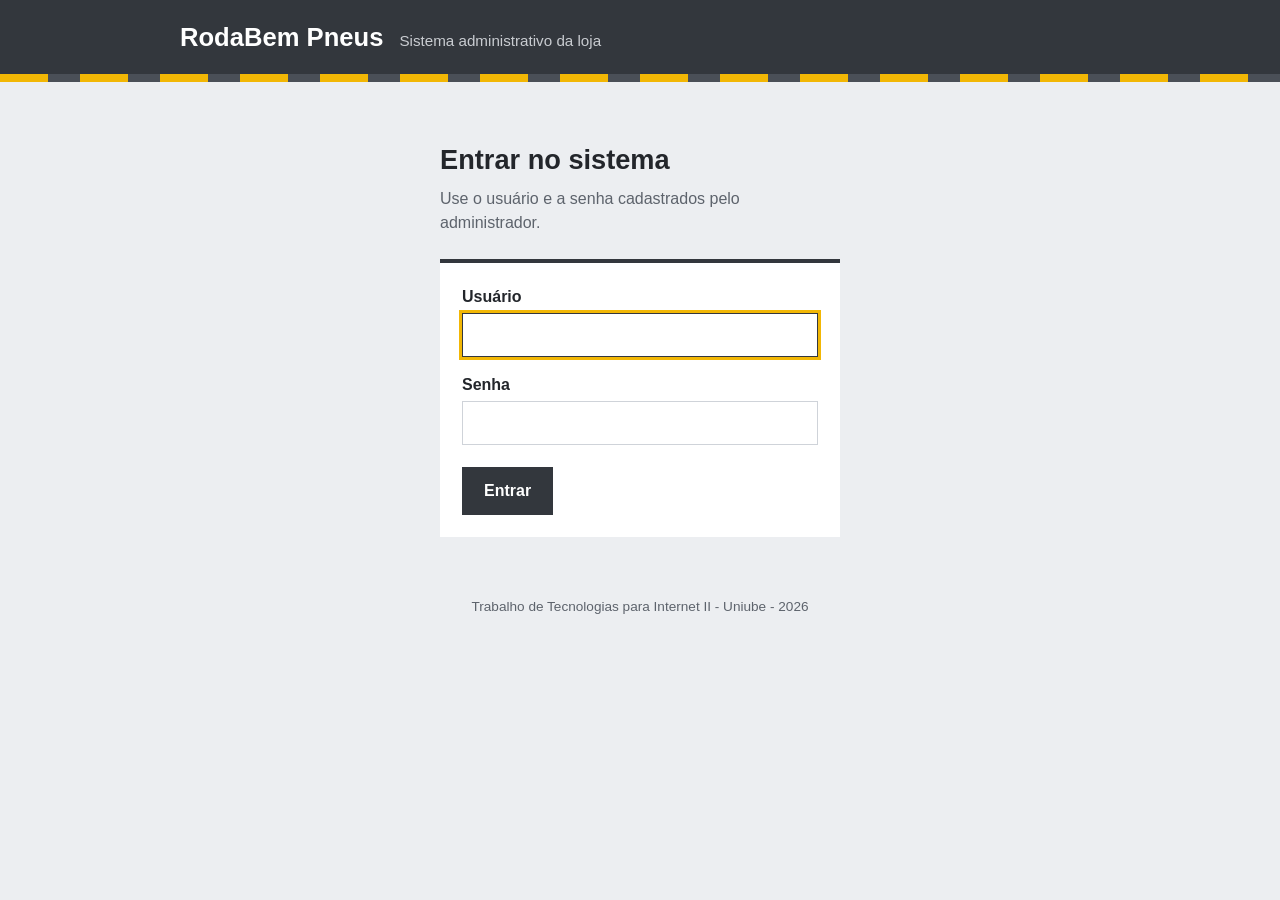
==== login.html @ 1eb80a30 "Login com sessao, protecao das paginas e listagem com alterar e excluir" ====
<!DOCTYPE html>
<html lang="pt-BR">
<head>
    <meta charset="UTF-8">
    <meta name="viewport" content="width=device-width, initial-scale=1.0">
    <title>Entrar - RodaBem Pneus</title>
    <link rel="stylesheet" href="css/estilo.css">
</head>
<body data-publica>
    <header class="topo">
        <div class="topo-conteudo">
            <span class="marca">RodaBem Pneus</span>
            <span class="subtitulo">Sistema administrativo da loja</span>
        </div>
        <div class="faixa"></div>
    </header>

    <main class="container">
        <div class="caixa-login">
            <h1>Entrar no sistema</h1>
            <p class="descricao">Use o usuário e a senha cadastrados pelo administrador.</p>

            <form id="form-login" class="formulario" novalidate>
                <div class="campos">
                    <div class="campo">
                        <label for="login">Usuário</label>
                        <input type="text" id="login" name="login" autocomplete="username" autofocus>
                    </div>
                    <div class="campo">
                        <label for="senha">Senha</label>
                        <input type="password" id="senha" name="senha" autocomplete="current-password">
                    </div>
                </div>
                <div class="acoes">
                    <button type="submit" class="botao-principal">Entrar</button>
                </div>
            </form>

            <div id="resultado" class="resultado"></div>
        </div>
    </main>

    <footer class="rodape">
        Trabalho de Tecnologias para Internet II - Uniube - 2026
    </footer>

    <script src="js/comum.js"></script>
    <script src="js/login.js"></script>
</body>
</html>
---- css/estilo.css ----
/* cores usadas no sistema */
:root {
    --asfalto: #33373d;
    --asfalto-claro: #4a4f57;
    --faixa: #f2b705;
    --fundo: #eceef1;
    --branco: #ffffff;
    --texto: #23262b;
    --texto-suave: #5d636c;
    --borda: #cfd3d9;
    --verde: #2e7d4f;
    --vermelho: #b3261e;
}

* {
    box-sizing: border-box;
}

body {
    margin: 0;
    font-family: "Segoe UI", Roboto, Arial, sans-serif;
    background: var(--fundo);
    color: var(--texto);
    line-height: 1.5;
}

/* cabecalho com a faixa amarela, lembrando uma estrada */
.topo {
    background: var(--asfalto);
    color: var(--branco);
}

.topo-conteudo {
    max-width: 960px;
    margin: 0 auto;
    padding: 18px 20px;
    display: flex;
    flex-wrap: wrap;
    align-items: baseline;
    gap: 6px 16px;
}

.marca {
    color: var(--branco);
    text-decoration: none;
    font-size: 1.6rem;
    font-weight: 700;
}

.subtitulo {
    color: #c9ccd1;
    font-size: 0.95rem;
}

.faixa {
    height: 8px;
    background: repeating-linear-gradient(90deg, var(--faixa) 0 48px, transparent 48px 80px);
    background-color: var(--asfalto-claro);
}

.container {
    max-width: 960px;
    margin: 0 auto;
    padding: 28px 20px 40px;
}

h1 {
    font-size: 1.7rem;
    margin: 0 0 6px;
}

.boas-vindas p,
.descricao {
    color: var(--texto-suave);
    margin: 0 0 24px;
}

/* menu da pagina inicial */
.menu-principal {
    display: grid;
    grid-template-columns: repeat(auto-fill, minmax(260px, 1fr));
    gap: 14px;
}

.item-menu {
    display: block;
    background: var(--branco);
    border-left: 6px solid var(--asfalto);
    padding: 16px 18px;
    text-decoration: none;
    color: var(--texto);
}

.item-menu strong {
    display: block;
    font-size: 1.15rem;
}

.item-menu span {
    color: var(--texto-suave);
    font-size: 0.92rem;
}

.item-menu:hover {
    border-left-color: var(--faixa);
}

.item-menu:focus-visible {
    outline: 3px solid var(--faixa);
}

/* links das paginas internas */
.navegacao {
    display: flex;
    flex-wrap: wrap;
    gap: 6px 18px;
    margin-bottom: 22px;
    font-size: 0.95rem;
}

.navegacao a {
    color: var(--asfalto);
}

.navegacao a.atual {
    font-weight: 700;
    text-decoration: none;
}

/* formularios */
.formulario {
    background: var(--branco);
    padding: 22px;
    border-top: 4px solid var(--asfalto);
}

.campos {
    display: grid;
    grid-template-columns: repeat(auto-fill, minmax(240px, 1fr));
    gap: 16px 20px;
}

.campo label {
    display: block;
    font-weight: 600;
    margin-bottom: 4px;
}

.campo small {
    display: block;
    color: var(--texto-suave);
    font-size: 0.82rem;
    margin-top: 3px;
}

.campo input,
.campo select {
    width: 100%;
    padding: 9px 10px;
    border: 1px solid var(--borda);
    font: inherit;
    background: var(--branco);
}

.campo input:focus,
.campo select:focus {
    outline: 3px solid var(--faixa);
    border-color: var(--asfalto);
}

.campo .campo-check {
    display: flex;
    align-items: center;
    gap: 8px;
    font-weight: 600;
    margin-top: 30px;
}

.campo .campo-check input {
    width: auto;
}

.acoes {
    margin-top: 22px;
    display: flex;
    gap: 10px;
    flex-wrap: wrap;
}

button {
    font: inherit;
    font-weight: 600;
    padding: 10px 20px;
    border: 2px solid var(--asfalto);
    cursor: pointer;
}

.botao-principal {
    background: var(--asfalto);
    color: var(--branco);
}

.botao-principal:hover {
    background: var(--asfalto-claro);
}

.botao-secundario {
    background: var(--branco);
    color: var(--asfalto);
}

button:focus-visible {
    outline: 3px solid var(--faixa);
    outline-offset: 2px;
}

/* caixa que mostra a resposta do PHP */
.resultado {
    margin-top: 20px;
    padding: 14px 18px;
    background: var(--branco);
    border-left: 6px solid var(--borda);
}

.resultado:empty {
    display: none;
}

.resultado.sucesso {
    border-left-color: var(--verde);
}

.resultado.erro {
    border-left-color: var(--vermelho);
}

.resultado h2 {
    font-size: 1.1rem;
    margin: 0 0 8px;
}

.resultado ul {
    margin: 0;
    padding-left: 20px;
}

.resultado table {
    border-collapse: collapse;
    width: 100%;
}

.resultado td {
    padding: 5px 8px;
    border-bottom: 1px solid var(--fundo);
    vertical-align: top;
}

.resultado td:first-child {
    color: var(--texto-suave);
    width: 45%;
}

/* enquanto confere se o usuario fez login, o conteudo da pagina fica escondido */
html:not(.sessao-ok) body:not([data-publica]) main {
    visibility: hidden;
}

/* nome do usuario logado e botao de sair, no topo */
.usuario-logado {
    margin-left: auto;
    display: flex;
    align-items: center;
    gap: 12px;
    color: #c9ccd1;
    font-size: 0.95rem;
}

.botao-sair {
    padding: 4px 14px;
    background: transparent;
    color: var(--branco);
    border-color: var(--faixa);
}

.botao-sair:hover {
    background: var(--faixa);
    color: var(--asfalto);
}

/* tela de login */
.caixa-login {
    max-width: 400px;
    margin: 30px auto 0;
}

.caixa-login .campos {
    grid-template-columns: 1fr;
}

/* aviso que aparece quando um registro esta sendo alterado */
.aviso-edicao {
    background: #fff6d6;
    border-left: 6px solid var(--faixa);
    padding: 10px 14px;
    margin: 0 0 14px;
    font-weight: 600;
}

/* tabela com os registros do banco */
.lista-registros {
    margin-top: 32px;
}

.lista-registros h2 {
    font-size: 1.25rem;
    margin: 0 0 10px;
}

#lista {
    overflow-x: auto;
}

.tabela {
    width: 100%;
    border-collapse: collapse;
    background: var(--branco);
    font-size: 0.93rem;
}

.tabela th {
    background: var(--asfalto);
    color: var(--branco);
    text-align: left;
    padding: 8px 10px;
    white-space: nowrap;
}

.tabela td {
    padding: 8px 10px;
    border-bottom: 1px solid var(--fundo);
    vertical-align: middle;
}

.tabela tbody tr:hover {
    background: #f7f8fa;
}

.acoes-linha {
    white-space: nowrap;
}

.acoes-linha button + button {
    margin-left: 6px;
}

.botao-pequeno {
    padding: 4px 10px;
    font-size: 0.85rem;
}

.botao-perigo {
    background: var(--branco);
    color: var(--vermelho);
    border-color: var(--vermelho);
}

.botao-perigo:hover {
    background: var(--vermelho);
    color: var(--branco);
}

.rodape {
    text-align: center;
    color: var(--texto-suave);
    font-size: 0.85rem;
    padding: 20px;
}

@media (max-width: 600px) {
    .formulario {
        padding: 16px;
    }

    h1 {
        font-size: 1.4rem;
    }

    .usuario-logado {
        margin-left: 0;
    }
}
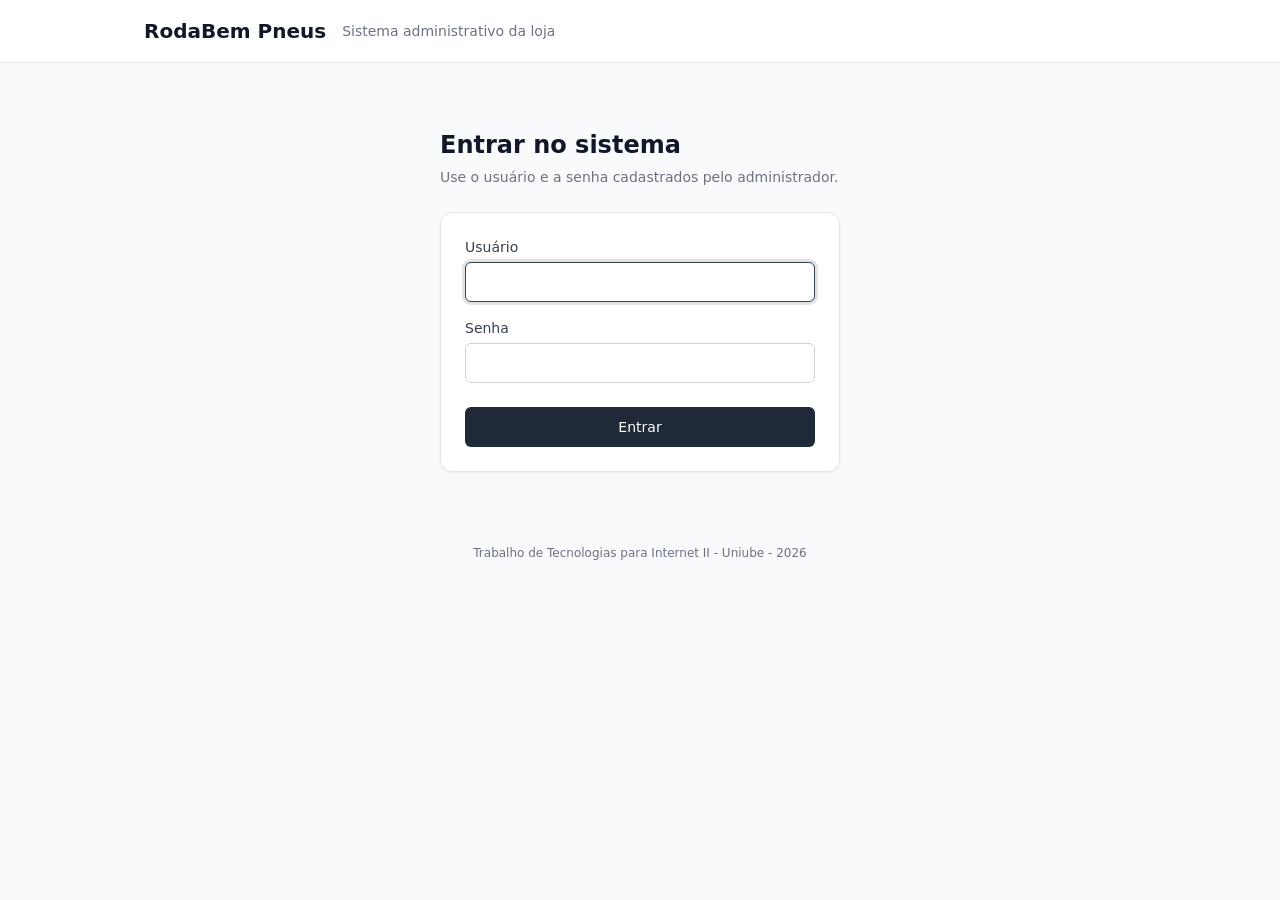
==== commit af77fd8d: "Novo visual: tokens de cor, espaco e raio e componentes padronizados" ====
--- a/login.html
+++ b/login.html
@@ -12,7 +12,6 @@
             <span class="marca">RodaBem Pneus</span>
             <span class="subtitulo">Sistema administrativo da loja</span>
         </div>
-        <div class="faixa"></div>
     </header>
 
     <main class="container">
--- a/css/estilo.css
+++ b/css/estilo.css
@@ -1,263 +1,100 @@
-/* cores usadas no sistema */
+/* ==============================================================
+   RodaBem Pneus - estilos
+   Organizado como um design system do Figma:
+   1. tokens (as "variables" do Figma): cores, espacos, raios, textos
+   2. componentes (os "components" do Figma): botao, campo, card,
+      tabela, alerta, navegacao
+   Os espacos seguem uma grade de 4 px (4, 8, 12, 16, 24, 32, 48),
+   como o auto layout do Figma.
+   ============================================================== */
+
+/* ---------- 1. tokens ---------- */
 :root {
-    --asfalto: #33373d;
-    --asfalto-claro: #4a4f57;
-    --faixa: #f2b705;
-    --fundo: #eceef1;
+    /* cores neutras */
+    --cinza-900: #111827;
+    --cinza-700: #374151;
+    --cinza-500: #6b7280;
+    --cinza-300: #d1d5db;
+    --cinza-200: #e5e7eb;
+    --cinza-100: #f3f4f6;
+    --cinza-50: #f9fafb;
     --branco: #ffffff;
-    --texto: #23262b;
-    --texto-suave: #5d636c;
-    --borda: #cfd3d9;
-    --verde: #2e7d4f;
-    --vermelho: #b3261e;
-}
-
+
+    /* cor da marca */
+    --marca-600: #1f2937;
+    --marca-500: #374151;
+
+    /* cores de estado */
+    --sucesso-700: #166534;
+    --sucesso-50: #f0fdf4;
+    --sucesso-200: #bbf7d0;
+    --erro-700: #b91c1c;
+    --erro-50: #fef2f2;
+    --erro-200: #fecaca;
+    --aviso-800: #854d0e;
+    --aviso-50: #fefce8;
+    --aviso-200: #fef08a;
+
+    /* espacos (grade de 4 px) */
+    --espaco-1: 4px;
+    --espaco-2: 8px;
+    --espaco-3: 12px;
+    --espaco-4: 16px;
+    --espaco-6: 24px;
+    --espaco-8: 32px;
+    --espaco-12: 48px;
+
+    /* cantos arredondados */
+    --raio-p: 6px;
+    --raio-m: 8px;
+    --raio-g: 12px;
+
+    /* textos */
+    --fonte: system-ui, -apple-system, "Segoe UI", Roboto, Arial, sans-serif;
+    --texto-xs: 0.75rem;   /* 12 px */
+    --texto-s: 0.875rem;   /* 14 px */
+    --texto-m: 1rem;       /* 16 px */
+    --texto-l: 1.25rem;    /* 20 px */
+    --texto-xl: 1.5rem;    /* 24 px */
+
+    /* sombra (elevation) */
+    --sombra-1: 0 1px 2px rgba(17, 24, 39, 0.06);
+    --sombra-2: 0 4px 12px rgba(17, 24, 39, 0.08);
+
+    --largura-max: 1040px;
+}
+
+/* ---------- base ---------- */
 * {
     box-sizing: border-box;
 }
 
 body {
     margin: 0;
-    font-family: "Segoe UI", Roboto, Arial, sans-serif;
-    background: var(--fundo);
-    color: var(--texto);
+    font-family: var(--fonte);
+    font-size: var(--texto-m);
     line-height: 1.5;
-}
-
-/* cabecalho com a faixa amarela, lembrando uma estrada */
-.topo {
-    background: var(--asfalto);
-    color: var(--branco);
-}
-
-.topo-conteudo {
-    max-width: 960px;
-    margin: 0 auto;
-    padding: 18px 20px;
-    display: flex;
-    flex-wrap: wrap;
-    align-items: baseline;
-    gap: 6px 16px;
-}
-
-.marca {
-    color: var(--branco);
-    text-decoration: none;
-    font-size: 1.6rem;
-    font-weight: 700;
-}
-
-.subtitulo {
-    color: #c9ccd1;
-    font-size: 0.95rem;
-}
-
-.faixa {
-    height: 8px;
-    background: repeating-linear-gradient(90deg, var(--faixa) 0 48px, transparent 48px 80px);
-    background-color: var(--asfalto-claro);
-}
-
-.container {
-    max-width: 960px;
-    margin: 0 auto;
-    padding: 28px 20px 40px;
+    background: var(--cinza-50);
+    color: var(--cinza-900);
 }
 
 h1 {
-    font-size: 1.7rem;
-    margin: 0 0 6px;
-}
-
-.boas-vindas p,
-.descricao {
-    color: var(--texto-suave);
-    margin: 0 0 24px;
-}
-
-/* menu da pagina inicial */
-.menu-principal {
-    display: grid;
-    grid-template-columns: repeat(auto-fill, minmax(260px, 1fr));
-    gap: 14px;
-}
-
-.item-menu {
-    display: block;
-    background: var(--branco);
-    border-left: 6px solid var(--asfalto);
-    padding: 16px 18px;
-    text-decoration: none;
-    color: var(--texto);
-}
-
-.item-menu strong {
-    display: block;
-    font-size: 1.15rem;
-}
-
-.item-menu span {
-    color: var(--texto-suave);
-    font-size: 0.92rem;
-}
-
-.item-menu:hover {
-    border-left-color: var(--faixa);
-}
-
-.item-menu:focus-visible {
-    outline: 3px solid var(--faixa);
-}
-
-/* links das paginas internas */
-.navegacao {
-    display: flex;
-    flex-wrap: wrap;
-    gap: 6px 18px;
-    margin-bottom: 22px;
-    font-size: 0.95rem;
-}
-
-.navegacao a {
-    color: var(--asfalto);
-}
-
-.navegacao a.atual {
-    font-weight: 700;
-    text-decoration: none;
-}
-
-/* formularios */
-.formulario {
-    background: var(--branco);
-    padding: 22px;
-    border-top: 4px solid var(--asfalto);
-}
-
-.campos {
-    display: grid;
-    grid-template-columns: repeat(auto-fill, minmax(240px, 1fr));
-    gap: 16px 20px;
-}
-
-.campo label {
-    display: block;
+    font-size: var(--texto-xl);
     font-weight: 600;
-    margin-bottom: 4px;
-}
-
-.campo small {
-    display: block;
-    color: var(--texto-suave);
-    font-size: 0.82rem;
-    margin-top: 3px;
-}
-
-.campo input,
-.campo select {
-    width: 100%;
-    padding: 9px 10px;
-    border: 1px solid var(--borda);
-    font: inherit;
-    background: var(--branco);
-}
-
-.campo input:focus,
-.campo select:focus {
-    outline: 3px solid var(--faixa);
-    border-color: var(--asfalto);
-}
-
-.campo .campo-check {
-    display: flex;
-    align-items: center;
-    gap: 8px;
+    margin: 0 0 var(--espaco-1);
+}
+
+h2 {
+    font-size: var(--texto-l);
     font-weight: 600;
-    margin-top: 30px;
-}
-
-.campo .campo-check input {
-    width: auto;
-}
-
-.acoes {
-    margin-top: 22px;
-    display: flex;
-    gap: 10px;
-    flex-wrap: wrap;
-}
-
-button {
-    font: inherit;
-    font-weight: 600;
-    padding: 10px 20px;
-    border: 2px solid var(--asfalto);
-    cursor: pointer;
-}
-
-.botao-principal {
-    background: var(--asfalto);
-    color: var(--branco);
-}
-
-.botao-principal:hover {
-    background: var(--asfalto-claro);
-}
-
-.botao-secundario {
-    background: var(--branco);
-    color: var(--asfalto);
-}
-
-button:focus-visible {
-    outline: 3px solid var(--faixa);
-    outline-offset: 2px;
-}
-
-/* caixa que mostra a resposta do PHP */
-.resultado {
-    margin-top: 20px;
-    padding: 14px 18px;
-    background: var(--branco);
-    border-left: 6px solid var(--borda);
-}
-
-.resultado:empty {
-    display: none;
-}
-
-.resultado.sucesso {
-    border-left-color: var(--verde);
-}
-
-.resultado.erro {
-    border-left-color: var(--vermelho);
-}
-
-.resultado h2 {
-    font-size: 1.1rem;
-    margin: 0 0 8px;
-}
-
-.resultado ul {
-    margin: 0;
-    padding-left: 20px;
-}
-
-.resultado table {
-    border-collapse: collapse;
-    width: 100%;
-}
-
-.resultado td {
-    padding: 5px 8px;
-    border-bottom: 1px solid var(--fundo);
-    vertical-align: top;
-}
-
-.resultado td:first-child {
-    color: var(--texto-suave);
-    width: 45%;
+    margin: 0 0 var(--espaco-3);
+}
+
+.descricao,
+.boas-vindas p {
+    color: var(--cinza-500);
+    font-size: var(--texto-s);
+    margin: 0 0 var(--espaco-6);
 }
 
 /* enquanto confere se o usuario fez login, o conteudo da pagina fica escondido */
@@ -265,127 +102,427 @@
     visibility: hidden;
 }
 
-/* nome do usuario logado e botao de sair, no topo */
+/* ---------- componente: cabecalho ---------- */
+.topo {
+    background: var(--branco);
+    border-bottom: 1px solid var(--cinza-200);
+}
+
+.topo-conteudo {
+    max-width: var(--largura-max);
+    margin: 0 auto;
+    padding: var(--espaco-4) var(--espaco-6);
+    display: flex;
+    flex-wrap: wrap;
+    align-items: center;
+    gap: var(--espaco-2) var(--espaco-4);
+}
+
+.marca {
+    color: var(--cinza-900);
+    text-decoration: none;
+    font-size: var(--texto-l);
+    font-weight: 700;
+}
+
+.subtitulo {
+    color: var(--cinza-500);
+    font-size: var(--texto-s);
+}
+
 .usuario-logado {
     margin-left: auto;
     display: flex;
     align-items: center;
-    gap: 12px;
-    color: #c9ccd1;
-    font-size: 0.95rem;
-}
-
+    gap: var(--espaco-3);
+    color: var(--cinza-700);
+    font-size: var(--texto-s);
+}
+
+/* ---------- layout ---------- */
+.container {
+    max-width: var(--largura-max);
+    margin: 0 auto;
+    padding: var(--espaco-8) var(--espaco-6) var(--espaco-12);
+}
+
+/* ---------- componente: navegacao entre paginas ---------- */
+.navegacao {
+    display: flex;
+    flex-wrap: wrap;
+    gap: var(--espaco-1);
+    margin-bottom: var(--espaco-8);
+    padding: var(--espaco-1);
+    background: var(--branco);
+    border: 1px solid var(--cinza-200);
+    border-radius: var(--raio-m);
+    width: fit-content;
+    max-width: 100%;
+}
+
+.navegacao a {
+    padding: var(--espaco-1) var(--espaco-3);
+    border-radius: var(--raio-p);
+    color: var(--cinza-700);
+    font-size: var(--texto-s);
+    text-decoration: none;
+}
+
+.navegacao a:hover {
+    background: var(--cinza-100);
+}
+
+.navegacao a.atual {
+    background: var(--marca-600);
+    color: var(--branco);
+    font-weight: 600;
+}
+
+.navegacao a:focus-visible,
+.item-menu:focus-visible {
+    outline: 2px solid var(--marca-500);
+    outline-offset: 2px;
+}
+
+/* ---------- componente: card do menu inicial ---------- */
+.menu-principal {
+    display: grid;
+    grid-template-columns: repeat(auto-fill, minmax(280px, 1fr));
+    gap: var(--espaco-4);
+}
+
+.item-menu {
+    display: flex;
+    flex-direction: column;
+    gap: var(--espaco-1);
+    padding: var(--espaco-6);
+    background: var(--branco);
+    border: 1px solid var(--cinza-200);
+    border-radius: var(--raio-g);
+    box-shadow: var(--sombra-1);
+    color: var(--cinza-900);
+    text-decoration: none;
+    transition: box-shadow 0.15s, border-color 0.15s;
+}
+
+.item-menu strong {
+    font-size: var(--texto-m);
+    font-weight: 600;
+}
+
+.item-menu span {
+    color: var(--cinza-500);
+    font-size: var(--texto-s);
+}
+
+.item-menu:hover {
+    border-color: var(--cinza-300);
+    box-shadow: var(--sombra-2);
+}
+
+/* ---------- componente: card de formulario ---------- */
+.formulario {
+    padding: var(--espaco-6);
+    background: var(--branco);
+    border: 1px solid var(--cinza-200);
+    border-radius: var(--raio-g);
+    box-shadow: var(--sombra-1);
+}
+
+.campos {
+    display: grid;
+    grid-template-columns: repeat(auto-fill, minmax(260px, 1fr));
+    gap: var(--espaco-4) var(--espaco-6);
+}
+
+/* ---------- componente: campo ---------- */
+.campo label {
+    display: block;
+    margin-bottom: var(--espaco-1);
+    font-size: var(--texto-s);
+    font-weight: 500;
+    color: var(--cinza-700);
+}
+
+.campo small {
+    display: block;
+    margin-top: var(--espaco-1);
+    font-size: var(--texto-xs);
+    color: var(--cinza-500);
+}
+
+.campo input,
+.campo select {
+    width: 100%;
+    height: 40px;
+    padding: 0 var(--espaco-3);
+    font: inherit;
+    font-size: var(--texto-s);
+    color: var(--cinza-900);
+    background: var(--branco);
+    border: 1px solid var(--cinza-300);
+    border-radius: var(--raio-p);
+}
+
+.campo input::placeholder {
+    color: var(--cinza-500);
+}
+
+.campo input:focus,
+.campo select:focus {
+    outline: none;
+    border-color: var(--marca-500);
+    box-shadow: 0 0 0 3px rgba(55, 65, 81, 0.15);
+}
+
+.campo .campo-check {
+    display: flex;
+    align-items: center;
+    gap: var(--espaco-2);
+    height: 40px;
+    margin-top: 22px;
+    font-size: var(--texto-s);
+}
+
+.campo .campo-check input {
+    width: 16px;
+    height: 16px;
+}
+
+/* ---------- componente: botao ---------- */
+.acoes {
+    display: flex;
+    flex-wrap: wrap;
+    gap: var(--espaco-3);
+    margin-top: var(--espaco-6);
+}
+
+button {
+    height: 40px;
+    padding: 0 var(--espaco-4);
+    font: inherit;
+    font-size: var(--texto-s);
+    font-weight: 500;
+    border: 1px solid transparent;
+    border-radius: var(--raio-p);
+    cursor: pointer;
+    transition: background 0.15s, border-color 0.15s;
+}
+
+button:focus-visible {
+    outline: 2px solid var(--marca-500);
+    outline-offset: 2px;
+}
+
+/* variante: principal */
+.botao-principal {
+    background: var(--marca-600);
+    color: var(--branco);
+}
+
+.botao-principal:hover {
+    background: var(--marca-500);
+}
+
+/* variante: secundario */
+.botao-secundario,
 .botao-sair {
-    padding: 4px 14px;
-    background: transparent;
-    color: var(--branco);
-    border-color: var(--faixa);
-}
-
+    background: var(--branco);
+    color: var(--cinza-700);
+    border-color: var(--cinza-300);
+}
+
+.botao-secundario:hover,
 .botao-sair:hover {
-    background: var(--faixa);
-    color: var(--asfalto);
-}
-
-/* tela de login */
-.caixa-login {
-    max-width: 400px;
-    margin: 30px auto 0;
-}
-
-.caixa-login .campos {
-    grid-template-columns: 1fr;
-}
-
-/* aviso que aparece quando um registro esta sendo alterado */
+    background: var(--cinza-100);
+}
+
+/* variante: perigo */
+.botao-perigo {
+    background: var(--branco);
+    color: var(--erro-700);
+    border-color: var(--erro-200);
+}
+
+.botao-perigo:hover {
+    background: var(--erro-50);
+}
+
+/* tamanho: pequeno */
+.botao-pequeno,
+.botao-sair {
+    height: 32px;
+    padding: 0 var(--espaco-3);
+    font-size: var(--texto-xs);
+}
+
+/* ---------- componente: alerta (resposta do PHP e aviso de edicao) ---------- */
+.resultado,
 .aviso-edicao {
-    background: #fff6d6;
-    border-left: 6px solid var(--faixa);
-    padding: 10px 14px;
-    margin: 0 0 14px;
-    font-weight: 600;
-}
-
-/* tabela com os registros do banco */
+    margin-top: var(--espaco-4);
+    padding: var(--espaco-4);
+    border: 1px solid var(--cinza-200);
+    border-radius: var(--raio-m);
+    background: var(--branco);
+    font-size: var(--texto-s);
+}
+
+.resultado:empty {
+    display: none;
+}
+
+.resultado h2 {
+    font-size: var(--texto-m);
+    margin: 0 0 var(--espaco-2);
+}
+
+.resultado.sucesso {
+    background: var(--sucesso-50);
+    border-color: var(--sucesso-200);
+}
+
+.resultado.sucesso h2 {
+    color: var(--sucesso-700);
+}
+
+.resultado.erro {
+    background: var(--erro-50);
+    border-color: var(--erro-200);
+}
+
+.resultado.erro h2,
+.resultado.erro li {
+    color: var(--erro-700);
+}
+
+.resultado ul {
+    margin: 0;
+    padding-left: var(--espaco-6);
+}
+
+.resultado table {
+    width: 100%;
+    border-collapse: collapse;
+}
+
+.resultado td {
+    padding: var(--espaco-1) 0;
+    vertical-align: top;
+}
+
+.resultado td:first-child {
+    width: 45%;
+    padding-right: var(--espaco-4);
+    color: var(--cinza-500);
+}
+
+.aviso-edicao {
+    margin: 0 0 var(--espaco-4);
+    background: var(--aviso-50);
+    border-color: var(--aviso-200);
+    color: var(--aviso-800);
+    font-weight: 500;
+}
+
+/* ---------- componente: tabela de registros ---------- */
 .lista-registros {
-    margin-top: 32px;
-}
-
-.lista-registros h2 {
-    font-size: 1.25rem;
-    margin: 0 0 10px;
+    margin-top: var(--espaco-12);
 }
 
 #lista {
     overflow-x: auto;
+    background: var(--branco);
+    border: 1px solid var(--cinza-200);
+    border-radius: var(--raio-g);
+    box-shadow: var(--sombra-1);
+}
+
+#lista > p {
+    margin: 0;
+    padding: var(--espaco-6);
 }
 
 .tabela {
     width: 100%;
     border-collapse: collapse;
-    background: var(--branco);
-    font-size: 0.93rem;
+    font-size: var(--texto-s);
 }
 
 .tabela th {
-    background: var(--asfalto);
-    color: var(--branco);
+    padding: var(--espaco-3) var(--espaco-4);
+    background: var(--cinza-50);
+    border-bottom: 1px solid var(--cinza-200);
+    color: var(--cinza-500);
+    font-size: var(--texto-xs);
+    font-weight: 600;
     text-align: left;
-    padding: 8px 10px;
+    text-transform: uppercase;
+    letter-spacing: 0.04em;
     white-space: nowrap;
 }
 
 .tabela td {
-    padding: 8px 10px;
-    border-bottom: 1px solid var(--fundo);
+    padding: var(--espaco-3) var(--espaco-4);
+    border-bottom: 1px solid var(--cinza-100);
     vertical-align: middle;
 }
 
+.tabela tbody tr:last-child td {
+    border-bottom: none;
+}
+
 .tabela tbody tr:hover {
-    background: #f7f8fa;
+    background: var(--cinza-50);
 }
 
 .acoes-linha {
     white-space: nowrap;
+    text-align: right;
 }
 
 .acoes-linha button + button {
-    margin-left: 6px;
-}
-
-.botao-pequeno {
-    padding: 4px 10px;
-    font-size: 0.85rem;
-}
-
-.botao-perigo {
-    background: var(--branco);
-    color: var(--vermelho);
-    border-color: var(--vermelho);
-}
-
-.botao-perigo:hover {
-    background: var(--vermelho);
-    color: var(--branco);
-}
-
+    margin-left: var(--espaco-2);
+}
+
+/* ---------- tela de login ---------- */
+.caixa-login {
+    max-width: 400px;
+    margin: var(--espaco-8) auto 0;
+}
+
+.caixa-login .campos {
+    grid-template-columns: 1fr;
+}
+
+.caixa-login .botao-principal {
+    width: 100%;
+}
+
+/* ---------- rodape ---------- */
 .rodape {
+    padding: var(--espaco-6);
     text-align: center;
-    color: var(--texto-suave);
-    font-size: 0.85rem;
-    padding: 20px;
-}
-
+    color: var(--cinza-500);
+    font-size: var(--texto-xs);
+}
+
+/* ---------- celular ---------- */
 @media (max-width: 600px) {
+    .topo-conteudo,
+    .container {
+        padding-left: var(--espaco-4);
+        padding-right: var(--espaco-4);
+    }
+
     .formulario {
-        padding: 16px;
-    }
-
-    h1 {
-        font-size: 1.4rem;
+        padding: var(--espaco-4);
     }
 
     .usuario-logado {
         margin-left: 0;
     }
-}
+
+    h1 {
+        font-size: var(--texto-l);
+    }
+}
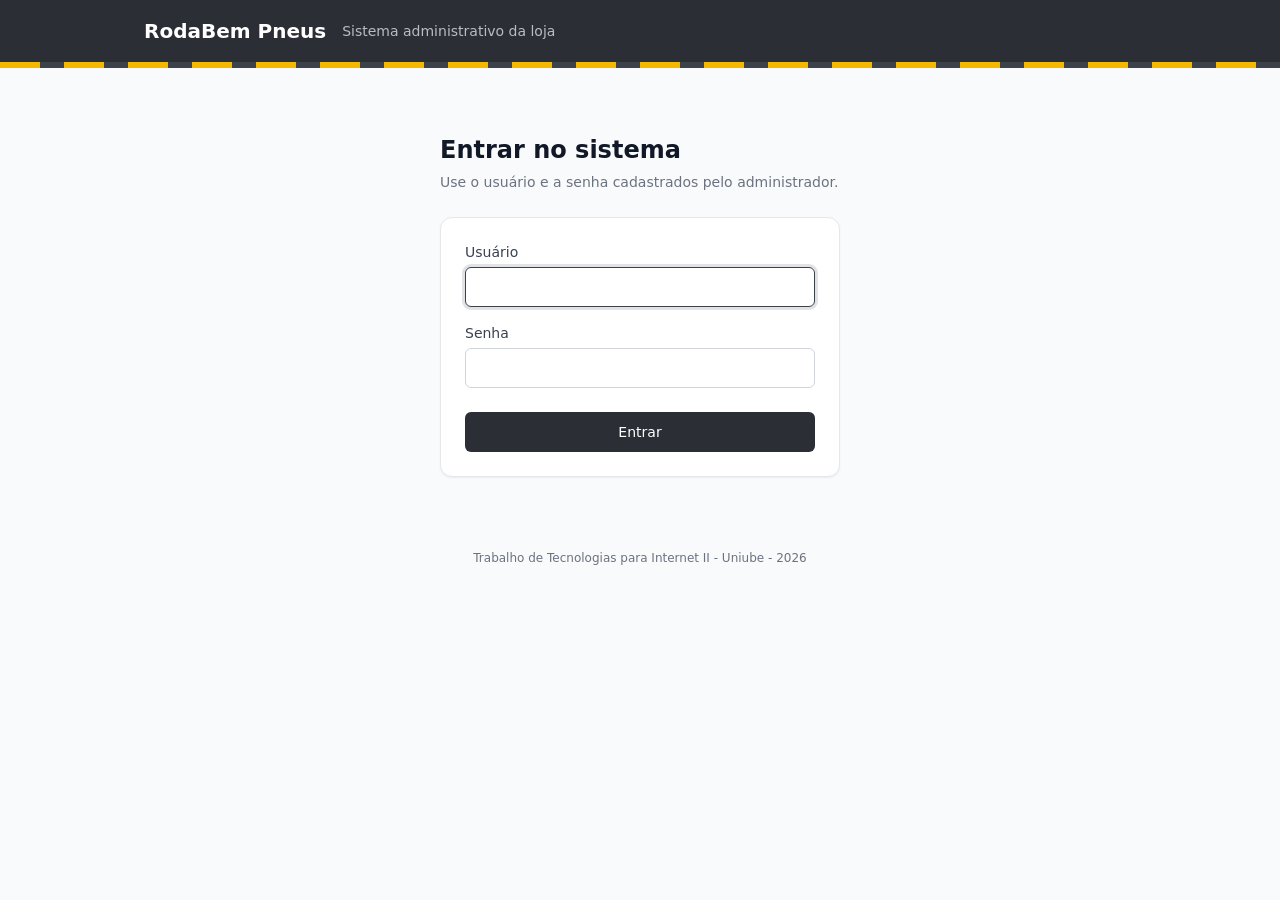
==== commit 319ecabd: "Volta a faixa de estrada no cabecalho como marca do sistema" ====
--- a/login.html
+++ b/login.html
@@ -12,6 +12,7 @@
             <span class="marca">RodaBem Pneus</span>
             <span class="subtitulo">Sistema administrativo da loja</span>
         </div>
+        <div class="faixa"></div>
     </header>
 
     <main class="container">
--- a/css/estilo.css
+++ b/css/estilo.css
@@ -20,9 +20,12 @@
     --cinza-50: #f9fafb;
     --branco: #ffffff;
 
-    /* cor da marca */
-    --marca-600: #1f2937;
-    --marca-500: #374151;
+    /* cor da marca: asfalto e faixa amarela de estrada */
+    --asfalto-900: #2b2f35;
+    --asfalto-700: #3d424a;
+    --faixa-400: #f5b800;
+    --marca-600: #2b2f35;
+    --marca-500: #3d424a;
 
     /* cores de estado */
     --sucesso-700: #166534;
@@ -104,8 +107,14 @@
 
 /* ---------- componente: cabecalho ---------- */
 .topo {
-    background: var(--branco);
-    border-bottom: 1px solid var(--cinza-200);
+    background: var(--asfalto-900);
+}
+
+/* faixa tracejada de estrada embaixo do cabecalho (marca do sistema) */
+.faixa {
+    height: 6px;
+    background-color: var(--asfalto-700);
+    background-image: repeating-linear-gradient(90deg, var(--faixa-400) 0 40px, transparent 40px 64px);
 }
 
 .topo-conteudo {
@@ -119,14 +128,14 @@
 }
 
 .marca {
-    color: var(--cinza-900);
+    color: var(--branco);
     text-decoration: none;
     font-size: var(--texto-l);
     font-weight: 700;
 }
 
 .subtitulo {
-    color: var(--cinza-500);
+    color: #b8bcc4;
     font-size: var(--texto-s);
 }
 
@@ -135,7 +144,7 @@
     display: flex;
     align-items: center;
     gap: var(--espaco-3);
-    color: var(--cinza-700);
+    color: #d6d9de;
     font-size: var(--texto-s);
 }
 
@@ -173,9 +182,10 @@
 }
 
 .navegacao a.atual {
-    background: var(--marca-600);
+    background: var(--asfalto-900);
     color: var(--branco);
     font-weight: 600;
+    box-shadow: inset 0 -3px 0 var(--faixa-400);
 }
 
 .navegacao a:focus-visible,
@@ -325,16 +335,26 @@
 }
 
 /* variante: secundario */
-.botao-secundario,
-.botao-sair {
+.botao-secundario {
     background: var(--branco);
     color: var(--cinza-700);
     border-color: var(--cinza-300);
 }
 
-.botao-secundario:hover,
+.botao-secundario:hover {
+    background: var(--cinza-100);
+}
+
+/* botao de sair, no cabecalho escuro */
+.botao-sair {
+    background: transparent;
+    color: var(--branco);
+    border-color: var(--faixa-400);
+}
+
 .botao-sair:hover {
-    background: var(--cinza-100);
+    background: var(--faixa-400);
+    color: var(--asfalto-900);
 }
 
 /* variante: perigo */
